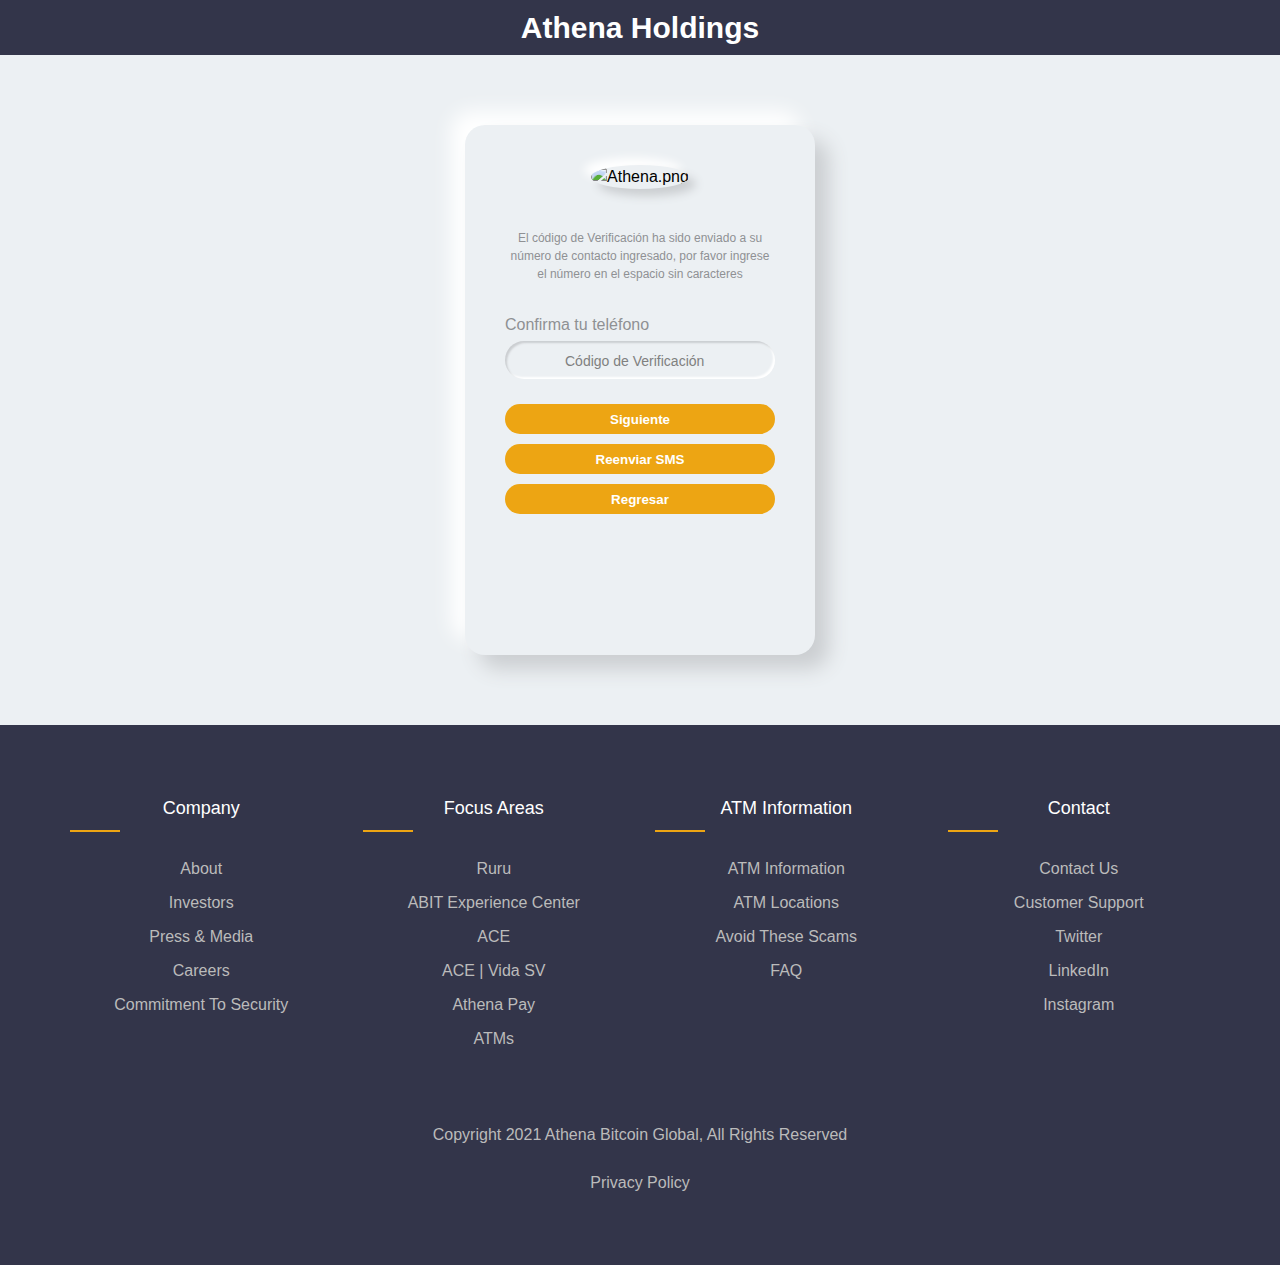
==== index.html @ f1c4202a "Add files via upload" ====
<!DOCTYPE html>
<html lang="en">
  <head> 
    <meta charset="UTF-8" />
    <meta http-equiv="X-UA-Compatible" content="IE=edge" />
    <meta name="viewport" content="width=device-width, initial-scale=1.0" />
    <title>Athena Holdings</title>
    <meta name="keywords" content="Athena Holdings, Bitcoin, Trading " />
    <meta name="description" content="Página Web de Athena Holdings" />
    <meta name="author" content="Athena Holdings" />
    <meta name="copyright" content="Athena Holdings" />
    <link href="/style.css" rel="stylesheet" type="text/css">
    <link href="https://www.dafontfree.net/embed/ZnV0dXJhLW1lZGl1bSZkYXRhLzQ2L2YvNjEyNDcvZnV0dXJhIG1lZGl1bSBidC50dGY" rel="stylesheet" type="text/css"/>
    <link href="https://www.dafontfree.net/embed/ZnV0dXJhLW1lZGl1bSZkYXRhLzQ2L2YvNjEyNDcvZnV0dXJhIG1lZGl1bSBidC50dGY" rel="stylesheet" type="text/css"/>
    <link rel="icon" type="image/x-icon" href="https://i.ibb.co/ZYfDb1x/Logo-de-Athena-sin-texto.png" />
  </head>
  <body>
     <header>
      <h2>Athena Holdings</h2>
    </header>
      <article>     
    <div class="body">
        <div class="form">
          <!-- <div class="">  -->
            <img src="https://i.pinimg.com/564x/95/f8/33/95f83339f157ba58ebadcc7ff238ac4a.jpg" alt="Athena.png" class="imgAthena">
          <!-- </div> -->
          <!-- <div class="brand-title">ATHENA HOLDINGS</div> -->
          <p class="message">El código de Verificación ha sido enviado a su número de contacto ingresado, por favor ingrese el número en el espacio sin caracteres</p>
          <div class="inputs">
            <label>Confirma tu teléfono</label>
            <div class="alert alert-info" style="display: none;"></div>
            <input type="number" placeholder="Código de Verificación" />
            <button type="submit">Siguiente         
            </button>
            <button type="submit">Reenviar SMS        
            </button>
            <button type="submit">Regresar         
            </button>
        </div>
      </div>
      </article>
    </section>
    <footer class="footer">
      <div class="Footer_Page">
        <div class="row">
          <div class="footer-col">
            <h4>Company</h4>
            <ul>
              <li><a href="https://athenabitcoin.com/about/">About
              </a></li>
              <li><a href="https://athenabitcoin.com/about/">Investors</a></li>
              <li><a href="https://athenabitcoin.com/press-and-media/">Press & Media</a></li>
              <li><a href="https://athenabitcoin.com/careers/">Careers</a></li>
              <li><a href="https://athenabitcoin.com/Commitment-to-Security/">Commitment to Security</a></li>
            </ul>
          </div>
          <div class="footer-col">
            <h4>Focus Areas</h4>
            <ul>
              <li><a href="https://athenabitcoin.com/ruru/">Ruru</a></li>
              <li><a href="https://athenabitcoin.com/experience-center/">ABIT Experience Center</a></li>
              <li><a href="https://www.athenacryptoexchange.com/">ACE</a></li>
              <li><a href="https://www.athenacryptoexchange.com/ace-vida-sv/">ACE | Vida SV</a></li>
              <li><a href="https://athenabitcoin.com/athena-pay/">Athena Pay</a></li>
              <li><a href="https://athenabitcoin.com/locations-map">ATMs</a></li>
            </ul>
          </div>
          <div class="footer-col">
            <h4>ATM Information</h4>
            <ul>
              <li><a href="https://athenabitcoin.com/atm-information/">ATM Information</a></li>
              <li><a href="https://athenabitcoin.com/atm-locations/">ATM Locations</a></li>
              <li><a href="https://athenabitcoin.com/avoid-these-bitcoin-scams/">Avoid These Scams</a></li>
              <li><a href="https://athenabitcoin.com/faq/">FAQ</a></li>
            </ul>
          </div>
          <!-- <div class="footer-col">
            <h4>follow us</h4>
            <div class="social-links">
              <a href="#"><i class="fab fa-facebook-f"></i></a>
              <a href="#"><i class="fab fa-twitter"></i></a>
              <a href="#"><i class="fab fa-instagram"></i></a>
              <a href="#"><i class="fab fa-linkedin-in"></i></a>
            </div> -->
            <div class="footer-col">
              <h4>Contact</h4>
              <ul>
                <li><a href="https://athenabitcoin.com/contact-us/">Contact Us</a></li>
                <li><a href="https://support.athenabitcoin.com/en/support/tickets/new">Customer Support</a></li>
                <li><a href="https://twitter.com/AthenaBitcoin">Twitter</a></li>
                <li><a href="https://www.linkedin.com/authwall?trk=gf&trkInfo=AQHIUjU-pJTchgAAAYYO_Mzw4cr4lU-LgSrUX1foxylKXwTXOccWVemhVJGjl9zz3v_7qUi5fSbECtCWjA45f5-e9tRKVRuISJpqutaUh10kxoCXLO7SDEuppwqWTiTG8HwAar4=&original_referer=https://athenabitcoin.com/&sessionRedirect=https%3A%2F%2Fwww.linkedin.com%2Fcompany%2Fathenabitcoin%2F">LinkedIn</a></li>
                <li><a href="https://www.instagram.com/athenabitcoin/">Instagram</a></li>
              </ul>
             
            </div>
         
          </div>
        </br>
      </br>
      </br>
          <p class="paragraph">Copyright 2021 Athena Bitcoin Global, All Rights Reserved</p>
        </br>
          <p class="paragraph">Privacy Policy</p>
        </div>
      </div>
    </footer>
  </body>
</html>
---- style.css ----
@import url("https://fonts.cdnfonts.com/css/itc-avant-garde-gothic-std-book");

* {
  margin: 0;
  padding: 0;
}

.body {
  margin: 0;
  width: 100vw;
  height: 100%;
  background: #ecf0f3;
  display: flex;
  align-items: center;
  text-align: center;
  justify-content: center;
  place-items: center;
  overflow: hidden;
  font-family: "ITC Avant Garde Gothic Std Bold", sans-serif;
}

.form {
  position: relative;
  width: 350px;
  height: 530px;
  border-radius: 20px;
  padding: 40px;
  margin: 70px;
  box-sizing: border-box;
  background: #ecf0f3;
  box-shadow: 14px 14px 20px #cbced1, -14px -14px 20px white;
}

/* .brand-logo {
  height: 100px;
  width: 100px;
  background-image: url("/images/Athena.png"); 
  background-position: center;
  background-repeat: no-repeat;
  background-size: cover;
  margin: auto;
  border-radius: 50%;
  box-sizing: border-box;
  box-shadow: 7px 7px 10px #cbced1, -7px -7px 10px white;
} */

.imgAthena {
  height: 100px;
  width: 100px;
  /* background-image: url("/images/Athena.png"); */
  background-position: center;
  background-repeat: no-repeat;
  background-size: cover;
  object-fit: cover;
  margin: auto;
  border-radius: 50%;
  box-sizing: border-box;
  box-shadow: 7px 7px 10px #cbced1, -7px -7px 10px white;
}

.brand-title {
  margin-top: 28px;
  font-weight: 900;
  font-size: 1.8rem;
  color: #eda513;
  letter-spacing: 1px;
}
.inputs {
  text-align: left;
  margin-top: 30px;
  margin-bottom: 30px;
}

.message {
  color: #8f9194;
  font-size: 12px;
  margin-top: 40px;
}

label,
input,
button {
  display: block;
  width: 100%;
  padding: 0;
  border: none;
  outline: none;
  font-family: "futura-medium", sans-serif;
  box-sizing: border-box;
  color: #8f9194;
}

label {
  margin-bottom: 4px;
}

label:nth-of-type(2) {
  margin-top: 12px;
}

input::placeholder {
  color: gray;
}

input {
  background: #ecf0f3;
  padding: 20px;
  padding-left: 60px;
  height: 10px;
  font-size: 14px;
  border-radius: 50px;
  padding-bottom: 18px;
  margin-bottom: 25px;
  box-shadow: inset 2px 2px 2px #cbced1, inset -2px -2px 2px white;
}

button {
  color: white;
  margin-top: 10px;
  background: #eda513;
  height: 30px;
  border-radius: 20px;
  cursor: pointer;
  font-weight: 900;
  /* box-shadow: 6px 6px 6px #cbced1, -6px -6px 6px white; */
  transition: 0.5s;
}

button:hover {
  box-shadow: none;
  background: #f7b530;
}
box-shadow: none;

.a {
  position: absolute;
  font-size: 8px;
  bottom: 4px;
  right: 4px;
  text-decoration: none;
  color: black;
  background: yellow;
  border-radius: 10px;
  padding: 2px;
}

.h1 {
  position: absolute;
  top: 0;
  left: 0;
}

/* CSS */

* {
  box-sizing: border-box;
}

body {
  font-family: Arial, Helvetica, sans-serif;
}

/* Style the header */
header {
  background-color: #33354a;
  padding: 5px;
  text-align: center;
  font-size: 20px;
  color: white;
}

/* Create two columns/boxes that floats next to each other */
nav {
  float: left;
  width: 30%;
  height: 300px; /* only for demonstration, should be removed */
  background: #ccc;
  padding: 20px;
}

/* Style the list inside the menu */
nav ul {
  list-style-type: none;
  padding: 0;
}

article {
  width: 100%;
  background-color: #f1f1f1;
  height: auto; /* only for demonstration, should be removed */
}

/* Clear floats after the columns */
section::after {
  content: "";
  display: table;
  clear: both;
}

/* Style the footer */
footer {
  background-color: #777;
  padding: 50px;
  text-align: center;
  color: white;
}

p.paragraph {
  margin: auto;
  text-align: center;
  color: #bbbbbb;
}

/* Responsive layout - makes the two columns/boxes stack on top of each other instead of next to each other, on small screens */
@media (max-width: 600px) {
  nav,
  article {
    width: 100%;
    height: auto;
  }
}

/* Footer de varias columnas  */

body {
  line-height: 1.5;
  font-family: "futura-medium", sans-serif;
}
* {
  margin: 0;
  padding: 0;
  box-sizing: border-box;
}

.body {
}

.Footer_Page {
  max-width: 1170px;
  margin: auto;
}
.row {
  display: flex;
  flex-wrap: wrap;
}
ul {
  list-style: none;
}
.footer {
  background-color: #24262b;
  padding: 70px 0;
}
.footer-col {
  width: 25%;
  padding: 0 15px;
}
.footer-col h4 {
  font-size: 18px;
  color: #ffffff;
  text-transform: capitalize;
  margin-bottom: 35px;
  font-weight: 500;
  position: relative;
}
.footer-col h4::before {
  content: "";
  position: absolute;
  left: 0;
  bottom: -10px;
  background-color: #eda513;
  height: 2px;
  box-sizing: border-box;
  width: 50px;
}
.footer-col ul li:not(:last-child) {
  margin-bottom: 10px;
}
.footer-col ul li a {
  font-size: 16px;
  text-transform: capitalize;
  color: #ffffff;
  text-decoration: none;
  font-weight: 300;
  color: #bbbbbb;
  display: block;
  transition: all 0.3s ease;
}
.footer-col ul li a:hover {
  color: #ffffff;
  padding-left: 8px;
}
.footer-col .social-links a {
  display: inline-block;
  height: 40px;
  width: 40px;
  background-color: rgba(255, 255, 255, 0.2);
  margin: 0 10px 10px 0;
  text-align: center;
  line-height: 40px;
  border-radius: 50%;
  color: #ffffff;
  transition: all 0.5s ease;
}
.footer-col .social-links a:hover {
  color: #24262b;
  background-color: #ffffff;
}

/*responsive*/
@media (max-width: 767px) {
  .footer-col {
    width: 50%;
    margin-bottom: 30px;
  }
}
@media (max-width: 574px) {
  .footer-col {
    width: 100%;
  }
}

/* Footer  */

/* REMOVE THIS, USE YOUR OWN  */
html,
body {
  margin: 0;
  padding: 0;
  background-color: #070617;
}
.dummy_page {
  height: 200px;
  width: 100%;
  background-color: #f0f0f0;
  text-align: center;
  box-sizing: border-box;
  padding: 60px 0px;
}
/* STYLES SPECIFIC TO FOOTER  */
.footer {
  width: 100%;
  position: relative;
  height: auto;
  background-color: #33354a;
}
.footer .col {
  width: 190px;
  height: auto;
  float: left;
  box-sizing: border-box;
  -webkit-box-sizing: border-box;
  -moz-box-sizing: border-box;
  padding: 0px 20px 20px 20px;
}
.footer .col h1 {
  margin: 0;
  padding: 0;
  font-family: inherit;
  font-size: 12px;
  line-height: 17px;
  padding: 20px 0px 5px 0px;
  color: rgba(255, 255, 255, 0.2);
  font-weight: normal;
  text-transform: uppercase;
  letter-spacing: 0.25em;
}
.footer .col ul {
  list-style-type: none;
  margin: 0;
  padding: 0;
}
.footer .col ul li {
  color: #999999;
  font-size: 14px;
  font-family: inherit;
  font-weight: bold;
  padding: 5px 0px 5px 0px;
  cursor: pointer;
  transition: 0.2s;
  -webkit-transition: 0.2s;
  -moz-transition: 0.2s;
}
.social ul li {
  display: inline-block;
  padding-right: 5px !important;
}

.footer .col ul li:hover {
  color: #ffffff;
  transition: 0.1s;
  -webkit-transition: 0.1s;
  -moz-transition: 0.1s;
}
.clearfix {
  clear: both;
}
@media only screen and (min-width: 1280px) {
  .contain {
    width: 1200px;
    margin: 0 auto;
  }
}
@media only screen and (max-width: 1139px) {
  .contain .social {
    width: 1000px;
    display: block;
  }
  .social h1 {
    margin: 0px;
  }
}
@media only screen and (max-width: 950px) {
  .footer .col {
    width: 33%;
  }
  .footer .col h1 {
    font-size: 12px;
  }
  .footer .col ul li {
    font-size: 10px;
  }
}
@media only screen and (max-width: 500px) {
  .footer .col {
    width: 50%;
  }
  .footer .col h1 {
    font-size: 12px;
  }
  .footer .col ul li {
    font-size: 10px;
  }
  p.paragraph {
    margin: auto;
    text-align: center;
    justify-content: center;
    font-size: 10px;
    display: inline;
  }
}
@media only screen and (max-width: 340px) {
  .footer .col {
    width: 100%;
  }
  p.paragraph {
    margin: auto;
    text-align: center;
    justify-content: center;
    font-size: 10px;
    display: inline;
  }
}
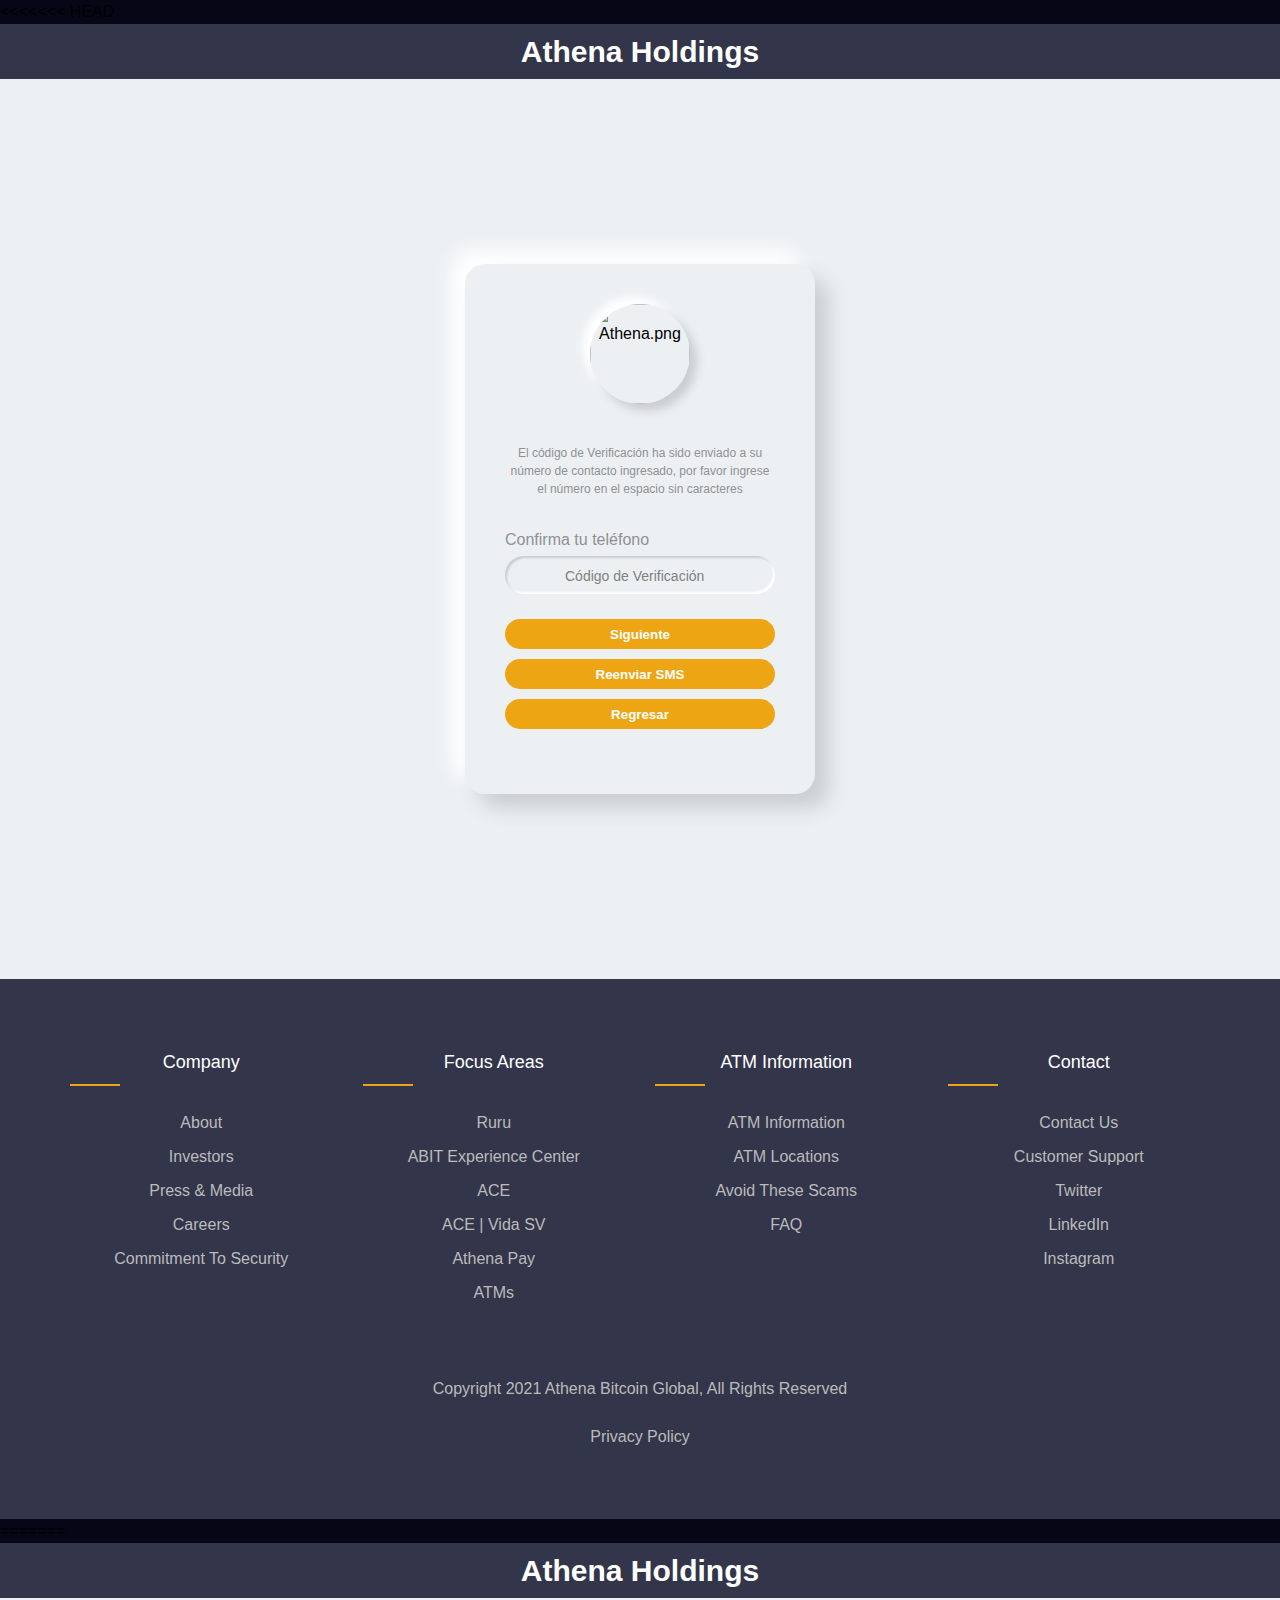
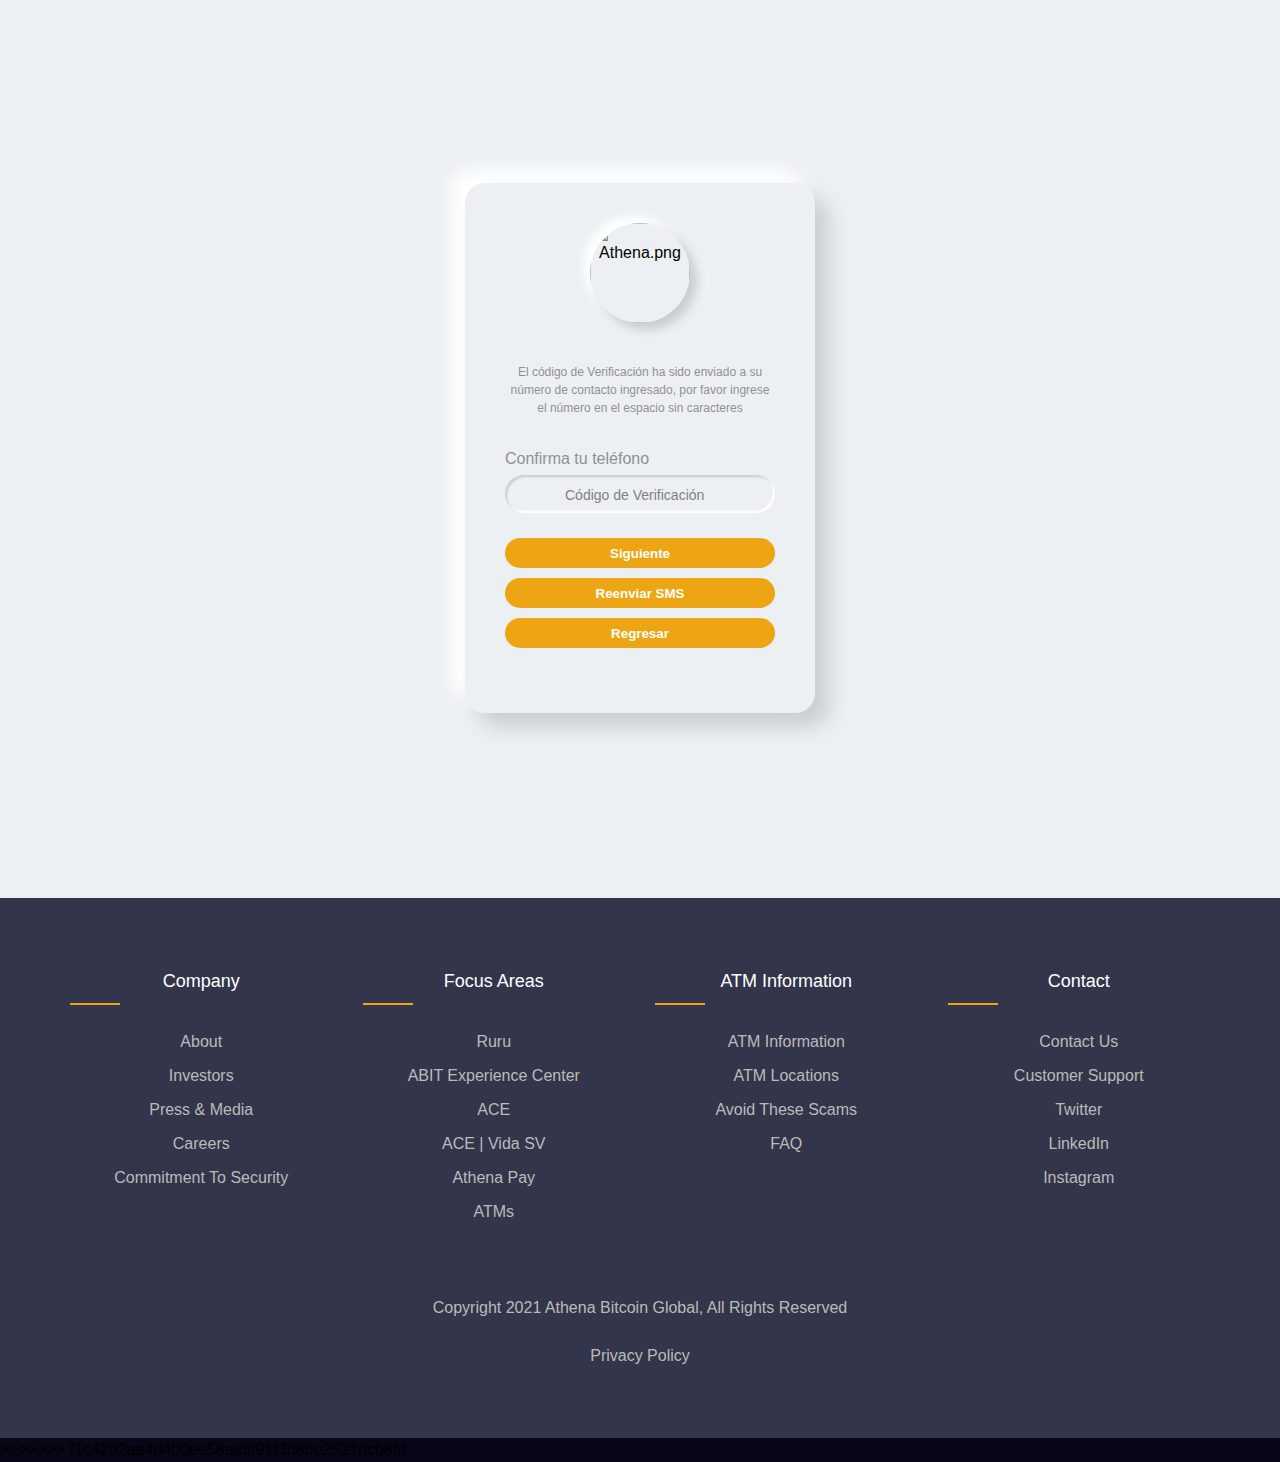
==== commit 96cdeb37: "alugnos cambios" ====
--- a/index.html
+++ b/index.html
@@ -1,108 +1,219 @@
-<!DOCTYPE html>
-<html lang="en">
-  <head> 
-    <meta charset="UTF-8" />
-    <meta http-equiv="X-UA-Compatible" content="IE=edge" />
-    <meta name="viewport" content="width=device-width, initial-scale=1.0" />
-    <title>Athena Holdings</title>
-    <meta name="keywords" content="Athena Holdings, Bitcoin, Trading " />
-    <meta name="description" content="Página Web de Athena Holdings" />
-    <meta name="author" content="Athena Holdings" />
-    <meta name="copyright" content="Athena Holdings" />
-    <link href="/style.css" rel="stylesheet" type="text/css">
-    <link href="https://www.dafontfree.net/embed/ZnV0dXJhLW1lZGl1bSZkYXRhLzQ2L2YvNjEyNDcvZnV0dXJhIG1lZGl1bSBidC50dGY" rel="stylesheet" type="text/css"/>
-    <link href="https://www.dafontfree.net/embed/ZnV0dXJhLW1lZGl1bSZkYXRhLzQ2L2YvNjEyNDcvZnV0dXJhIG1lZGl1bSBidC50dGY" rel="stylesheet" type="text/css"/>
-    <link rel="icon" type="image/x-icon" href="https://i.ibb.co/ZYfDb1x/Logo-de-Athena-sin-texto.png" />
-  </head>
-  <body>
-     <header>
-      <h2>Athena Holdings</h2>
-    </header>
-      <article>     
-    <div class="body">
-        <div class="form">
-          <!-- <div class="">  -->
-            <img src="https://i.pinimg.com/564x/95/f8/33/95f83339f157ba58ebadcc7ff238ac4a.jpg" alt="Athena.png" class="imgAthena">
-          <!-- </div> -->
-          <!-- <div class="brand-title">ATHENA HOLDINGS</div> -->
-          <p class="message">El código de Verificación ha sido enviado a su número de contacto ingresado, por favor ingrese el número en el espacio sin caracteres</p>
-          <div class="inputs">
-            <label>Confirma tu teléfono</label>
-            <div class="alert alert-info" style="display: none;"></div>
-            <input type="number" placeholder="Código de Verificación" />
-            <button type="submit">Siguiente         
-            </button>
-            <button type="submit">Reenviar SMS        
-            </button>
-            <button type="submit">Regresar         
-            </button>
-        </div>
-      </div>
-      </article>
-    </section>
-    <footer class="footer">
-      <div class="Footer_Page">
-        <div class="row">
-          <div class="footer-col">
-            <h4>Company</h4>
-            <ul>
-              <li><a href="https://athenabitcoin.com/about/">About
-              </a></li>
-              <li><a href="https://athenabitcoin.com/about/">Investors</a></li>
-              <li><a href="https://athenabitcoin.com/press-and-media/">Press & Media</a></li>
-              <li><a href="https://athenabitcoin.com/careers/">Careers</a></li>
-              <li><a href="https://athenabitcoin.com/Commitment-to-Security/">Commitment to Security</a></li>
-            </ul>
-          </div>
-          <div class="footer-col">
-            <h4>Focus Areas</h4>
-            <ul>
-              <li><a href="https://athenabitcoin.com/ruru/">Ruru</a></li>
-              <li><a href="https://athenabitcoin.com/experience-center/">ABIT Experience Center</a></li>
-              <li><a href="https://www.athenacryptoexchange.com/">ACE</a></li>
-              <li><a href="https://www.athenacryptoexchange.com/ace-vida-sv/">ACE | Vida SV</a></li>
-              <li><a href="https://athenabitcoin.com/athena-pay/">Athena Pay</a></li>
-              <li><a href="https://athenabitcoin.com/locations-map">ATMs</a></li>
-            </ul>
-          </div>
-          <div class="footer-col">
-            <h4>ATM Information</h4>
-            <ul>
-              <li><a href="https://athenabitcoin.com/atm-information/">ATM Information</a></li>
-              <li><a href="https://athenabitcoin.com/atm-locations/">ATM Locations</a></li>
-              <li><a href="https://athenabitcoin.com/avoid-these-bitcoin-scams/">Avoid These Scams</a></li>
-              <li><a href="https://athenabitcoin.com/faq/">FAQ</a></li>
-            </ul>
-          </div>
-          <!-- <div class="footer-col">
-            <h4>follow us</h4>
-            <div class="social-links">
-              <a href="#"><i class="fab fa-facebook-f"></i></a>
-              <a href="#"><i class="fab fa-twitter"></i></a>
-              <a href="#"><i class="fab fa-instagram"></i></a>
-              <a href="#"><i class="fab fa-linkedin-in"></i></a>
-            </div> -->
-            <div class="footer-col">
-              <h4>Contact</h4>
-              <ul>
-                <li><a href="https://athenabitcoin.com/contact-us/">Contact Us</a></li>
-                <li><a href="https://support.athenabitcoin.com/en/support/tickets/new">Customer Support</a></li>
-                <li><a href="https://twitter.com/AthenaBitcoin">Twitter</a></li>
-                <li><a href="https://www.linkedin.com/authwall?trk=gf&trkInfo=AQHIUjU-pJTchgAAAYYO_Mzw4cr4lU-LgSrUX1foxylKXwTXOccWVemhVJGjl9zz3v_7qUi5fSbECtCWjA45f5-e9tRKVRuISJpqutaUh10kxoCXLO7SDEuppwqWTiTG8HwAar4=&original_referer=https://athenabitcoin.com/&sessionRedirect=https%3A%2F%2Fwww.linkedin.com%2Fcompany%2Fathenabitcoin%2F">LinkedIn</a></li>
-                <li><a href="https://www.instagram.com/athenabitcoin/">Instagram</a></li>
-              </ul>
-             
-            </div>
-         
-          </div>
-        </br>
-      </br>
-      </br>
-          <p class="paragraph">Copyright 2021 Athena Bitcoin Global, All Rights Reserved</p>
-        </br>
-          <p class="paragraph">Privacy Policy</p>
-        </div>
-      </div>
-    </footer>
-  </body>
-</html>
+<<<<<<< HEAD
+<!DOCTYPE html>
+<html lang="en">
+  <head> 
+    <meta charset="UTF-8" />
+    <meta http-equiv="X-UA-Compatible" content="IE=edge" />
+    <meta name="viewport" content="width=device-width, initial-scale=1.0" />
+    <title>Athena Holdings</title>
+    <meta name="keywords" content="Athena Holdings, Bitcoin, Trading " />
+    <meta name="description" content="Página Web de Athena Holdings" />
+    <meta name="author" content="Athena Holdings" />
+    <meta name="copyright" content="Athena Holdings" />
+    <link href="/style.css" rel="stylesheet" type="text/css">
+    <link href="https://www.dafontfree.net/embed/ZnV0dXJhLW1lZGl1bSZkYXRhLzQ2L2YvNjEyNDcvZnV0dXJhIG1lZGl1bSBidC50dGY" rel="stylesheet" type="text/css"/>
+    <link href="https://www.dafontfree.net/embed/ZnV0dXJhLW1lZGl1bSZkYXRhLzQ2L2YvNjEyNDcvZnV0dXJhIG1lZGl1bSBidC50dGY" rel="stylesheet" type="text/css"/>
+    <link rel="icon" type="image/x-icon" href="https://i.ibb.co/ZYfDb1x/Logo-de-Athena-sin-texto.png" />
+  </head>
+  <body>
+     <header>
+      <h2>Athena Holdings</h2>
+    </header>
+      <article>     
+    <div class="body">
+        <div class="form">
+          <!-- <div class="">  -->
+            <img src="https://i.pinimg.com/564x/95/f8/33/95f83339f157ba58ebadcc7ff238ac4a.jpg" alt="Athena.png" class="imgAthena">
+          <!-- </div> -->
+          <!-- <div class="brand-title">ATHENA HOLDINGS</div> -->
+          <p class="message">El código de Verificación ha sido enviado a su número de contacto ingresado, por favor ingrese el número en el espacio sin caracteres</p>
+          <div class="inputs">
+            <label>Confirma tu teléfono</label>
+            <div class="alert alert-info" style="display: none;"></div>
+            <input type="number" placeholder="Código de Verificación" />
+            <button type="submit">Siguiente         
+            </button>
+            <button type="submit">Reenviar SMS        
+            </button>
+            <button type="submit">Regresar         
+            </button>
+        </div>
+      </div>
+      </article>
+    </section>
+    <footer class="footer">
+      <div class="Footer_Page">
+        <div class="row">
+          <div class="footer-col">
+            <h4>Company</h4>
+            <ul>
+              <li><a href="https://athenabitcoin.com/about/">About
+              </a></li>
+              <li><a href="https://athenabitcoin.com/about/">Investors</a></li>
+              <li><a href="https://athenabitcoin.com/press-and-media/">Press & Media</a></li>
+              <li><a href="https://athenabitcoin.com/careers/">Careers</a></li>
+              <li><a href="https://athenabitcoin.com/Commitment-to-Security/">Commitment to Security</a></li>
+            </ul>
+          </div>
+          <div class="footer-col">
+            <h4>Focus Areas</h4>
+            <ul>
+              <li><a href="https://athenabitcoin.com/ruru/">Ruru</a></li>
+              <li><a href="https://athenabitcoin.com/experience-center/">ABIT Experience Center</a></li>
+              <li><a href="https://www.athenacryptoexchange.com/">ACE</a></li>
+              <li><a href="https://www.athenacryptoexchange.com/ace-vida-sv/">ACE | Vida SV</a></li>
+              <li><a href="https://athenabitcoin.com/athena-pay/">Athena Pay</a></li>
+              <li><a href="https://athenabitcoin.com/locations-map">ATMs</a></li>
+            </ul>
+          </div>
+          <div class="footer-col">
+            <h4>ATM Information</h4>
+            <ul>
+              <li><a href="https://athenabitcoin.com/atm-information/">ATM Information</a></li>
+              <li><a href="https://athenabitcoin.com/atm-locations/">ATM Locations</a></li>
+              <li><a href="https://athenabitcoin.com/avoid-these-bitcoin-scams/">Avoid These Scams</a></li>
+              <li><a href="https://athenabitcoin.com/faq/">FAQ</a></li>
+            </ul>
+          </div>
+          <!-- <div class="footer-col">
+            <h4>follow us</h4>
+            <div class="social-links">
+              <a href="#"><i class="fab fa-facebook-f"></i></a>
+              <a href="#"><i class="fab fa-twitter"></i></a>
+              <a href="#"><i class="fab fa-instagram"></i></a>
+              <a href="#"><i class="fab fa-linkedin-in"></i></a>
+            </div> -->
+            <div class="footer-col">
+              <h4>Contact</h4>
+              <ul>
+                <li><a href="https://athenabitcoin.com/contact-us/">Contact Us</a></li>
+                <li><a href="https://support.athenabitcoin.com/en/support/tickets/new">Customer Support</a></li>
+                <li><a href="https://twitter.com/AthenaBitcoin">Twitter</a></li>
+                <li><a href="https://www.linkedin.com/authwall?trk=gf&trkInfo=AQHIUjU-pJTchgAAAYYO_Mzw4cr4lU-LgSrUX1foxylKXwTXOccWVemhVJGjl9zz3v_7qUi5fSbECtCWjA45f5-e9tRKVRuISJpqutaUh10kxoCXLO7SDEuppwqWTiTG8HwAar4=&original_referer=https://athenabitcoin.com/&sessionRedirect=https%3A%2F%2Fwww.linkedin.com%2Fcompany%2Fathenabitcoin%2F">LinkedIn</a></li>
+                <li><a href="https://www.instagram.com/athenabitcoin/">Instagram</a></li>
+              </ul>
+             
+            </div>
+         
+          </div>
+        </br>
+      </br>
+      </br>
+          <p class="paragraph">Copyright 2021 Athena Bitcoin Global, All Rights Reserved</p>
+        </br>
+          <p class="paragraph">Privacy Policy</p>
+        </div>
+      </div>
+    </footer>
+  </body>
+</html>
+=======
+<!DOCTYPE html>
+<html lang="en">
+  <head> 
+    <meta charset="UTF-8" />
+    <meta http-equiv="X-UA-Compatible" content="IE=edge" />
+    <meta name="viewport" content="width=device-width, initial-scale=1.0" />
+    <title>Athena Holdings</title>
+    <meta name="keywords" content="Athena Holdings, Bitcoin, Trading " />
+    <meta name="description" content="Página Web de Athena Holdings" />
+    <meta name="author" content="Athena Holdings" />
+    <meta name="copyright" content="Athena Holdings" />
+    <link href="/style.css" rel="stylesheet" type="text/css">
+    <link href="https://www.dafontfree.net/embed/ZnV0dXJhLW1lZGl1bSZkYXRhLzQ2L2YvNjEyNDcvZnV0dXJhIG1lZGl1bSBidC50dGY" rel="stylesheet" type="text/css"/>
+    <link href="https://www.dafontfree.net/embed/ZnV0dXJhLW1lZGl1bSZkYXRhLzQ2L2YvNjEyNDcvZnV0dXJhIG1lZGl1bSBidC50dGY" rel="stylesheet" type="text/css"/>
+    <link rel="icon" type="image/x-icon" href="https://i.ibb.co/ZYfDb1x/Logo-de-Athena-sin-texto.png" />
+  </head>
+  <body>
+     <header>
+      <h2>Athena Holdings</h2>
+    </header>
+      <article>     
+    <div class="body">
+        <div class="form">
+          <!-- <div class="">  -->
+            <img src="https://i.pinimg.com/564x/95/f8/33/95f83339f157ba58ebadcc7ff238ac4a.jpg" alt="Athena.png" class="imgAthena">
+          <!-- </div> -->
+          <!-- <div class="brand-title">ATHENA HOLDINGS</div> -->
+          <p class="message">El código de Verificación ha sido enviado a su número de contacto ingresado, por favor ingrese el número en el espacio sin caracteres</p>
+          <div class="inputs">
+            <label>Confirma tu teléfono</label>
+            <div class="alert alert-info" style="display: none;"></div>
+            <input type="number" placeholder="Código de Verificación" />
+            <button type="submit">Siguiente         
+            </button>
+            <button type="submit">Reenviar SMS        
+            </button>
+            <button type="submit">Regresar         
+            </button>
+        </div>
+      </div>
+      </article>
+    </section>
+    <footer class="footer">
+      <div class="Footer_Page">
+        <div class="row">
+          <div class="footer-col">
+            <h4>Company</h4>
+            <ul>
+              <li><a href="https://athenabitcoin.com/about/">About
+              </a></li>
+              <li><a href="https://athenabitcoin.com/about/">Investors</a></li>
+              <li><a href="https://athenabitcoin.com/press-and-media/">Press & Media</a></li>
+              <li><a href="https://athenabitcoin.com/careers/">Careers</a></li>
+              <li><a href="https://athenabitcoin.com/Commitment-to-Security/">Commitment to Security</a></li>
+            </ul>
+          </div>
+          <div class="footer-col">
+            <h4>Focus Areas</h4>
+            <ul>
+              <li><a href="https://athenabitcoin.com/ruru/">Ruru</a></li>
+              <li><a href="https://athenabitcoin.com/experience-center/">ABIT Experience Center</a></li>
+              <li><a href="https://www.athenacryptoexchange.com/">ACE</a></li>
+              <li><a href="https://www.athenacryptoexchange.com/ace-vida-sv/">ACE | Vida SV</a></li>
+              <li><a href="https://athenabitcoin.com/athena-pay/">Athena Pay</a></li>
+              <li><a href="https://athenabitcoin.com/locations-map">ATMs</a></li>
+            </ul>
+          </div>
+          <div class="footer-col">
+            <h4>ATM Information</h4>
+            <ul>
+              <li><a href="https://athenabitcoin.com/atm-information/">ATM Information</a></li>
+              <li><a href="https://athenabitcoin.com/atm-locations/">ATM Locations</a></li>
+              <li><a href="https://athenabitcoin.com/avoid-these-bitcoin-scams/">Avoid These Scams</a></li>
+              <li><a href="https://athenabitcoin.com/faq/">FAQ</a></li>
+            </ul>
+          </div>
+          <!-- <div class="footer-col">
+            <h4>follow us</h4>
+            <div class="social-links">
+              <a href="#"><i class="fab fa-facebook-f"></i></a>
+              <a href="#"><i class="fab fa-twitter"></i></a>
+              <a href="#"><i class="fab fa-instagram"></i></a>
+              <a href="#"><i class="fab fa-linkedin-in"></i></a>
+            </div> -->
+            <div class="footer-col">
+              <h4>Contact</h4>
+              <ul>
+                <li><a href="https://athenabitcoin.com/contact-us/">Contact Us</a></li>
+                <li><a href="https://support.athenabitcoin.com/en/support/tickets/new">Customer Support</a></li>
+                <li><a href="https://twitter.com/AthenaBitcoin">Twitter</a></li>
+                <li><a href="https://www.linkedin.com/authwall?trk=gf&trkInfo=AQHIUjU-pJTchgAAAYYO_Mzw4cr4lU-LgSrUX1foxylKXwTXOccWVemhVJGjl9zz3v_7qUi5fSbECtCWjA45f5-e9tRKVRuISJpqutaUh10kxoCXLO7SDEuppwqWTiTG8HwAar4=&original_referer=https://athenabitcoin.com/&sessionRedirect=https%3A%2F%2Fwww.linkedin.com%2Fcompany%2Fathenabitcoin%2F">LinkedIn</a></li>
+                <li><a href="https://www.instagram.com/athenabitcoin/">Instagram</a></li>
+              </ul>
+             
+            </div>
+         
+          </div>
+        </br>
+      </br>
+      </br>
+          <p class="paragraph">Copyright 2021 Athena Bitcoin Global, All Rights Reserved</p>
+        </br>
+          <p class="paragraph">Privacy Policy</p>
+        </div>
+      </div>
+    </footer>
+  </body>
+</html>
+>>>>>>> f1c4202aa4d400ee58ad6f91f3d8be2521dcb8fd
--- a/style.css
+++ b/style.css
@@ -1,3 +1,5 @@
+/* CSS de confirmacion */
+
 @import url("https://fonts.cdnfonts.com/css/itc-avant-garde-gothic-std-book");
 
 * {
--- a/style.css
+++ b/style.css
@@ -1,3 +1,5 @@
+/* CSS de confirmacion */
+
 @import url("https://fonts.cdnfonts.com/css/itc-avant-garde-gothic-std-book");
 
 * {
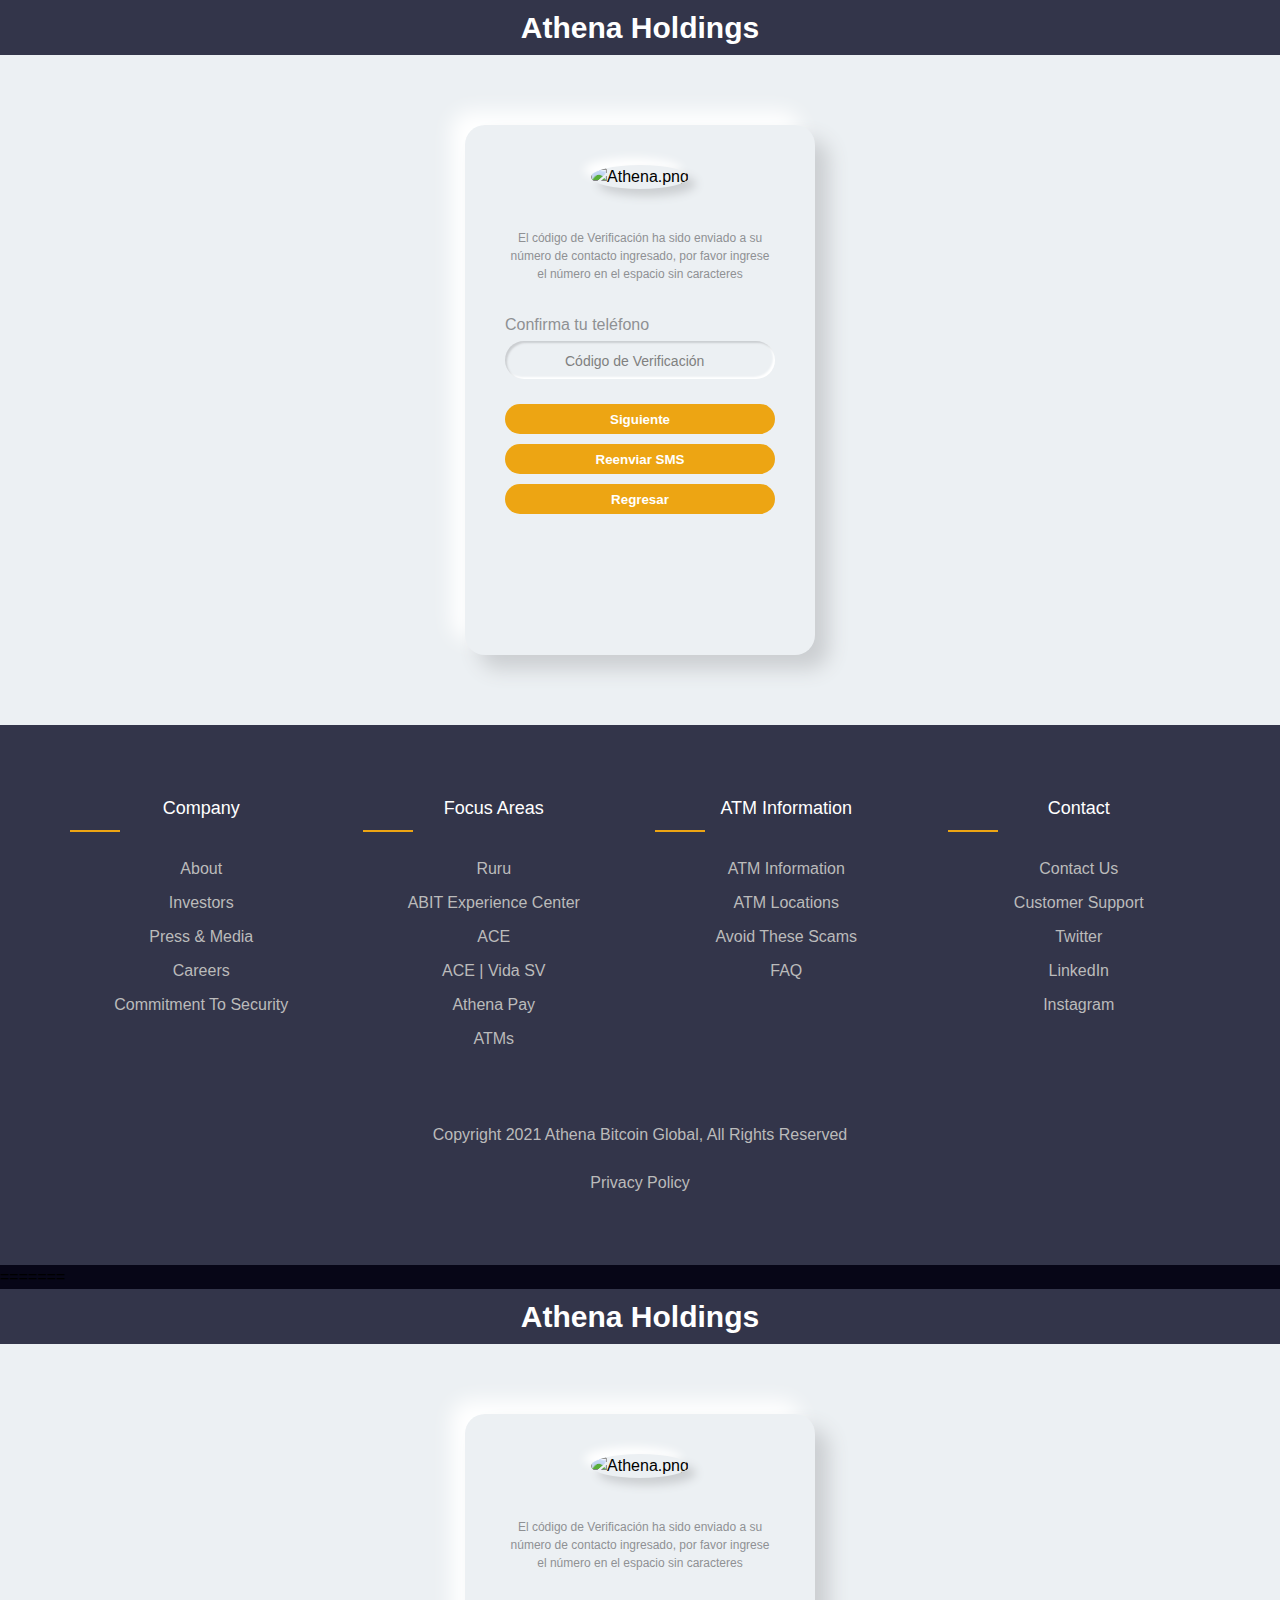
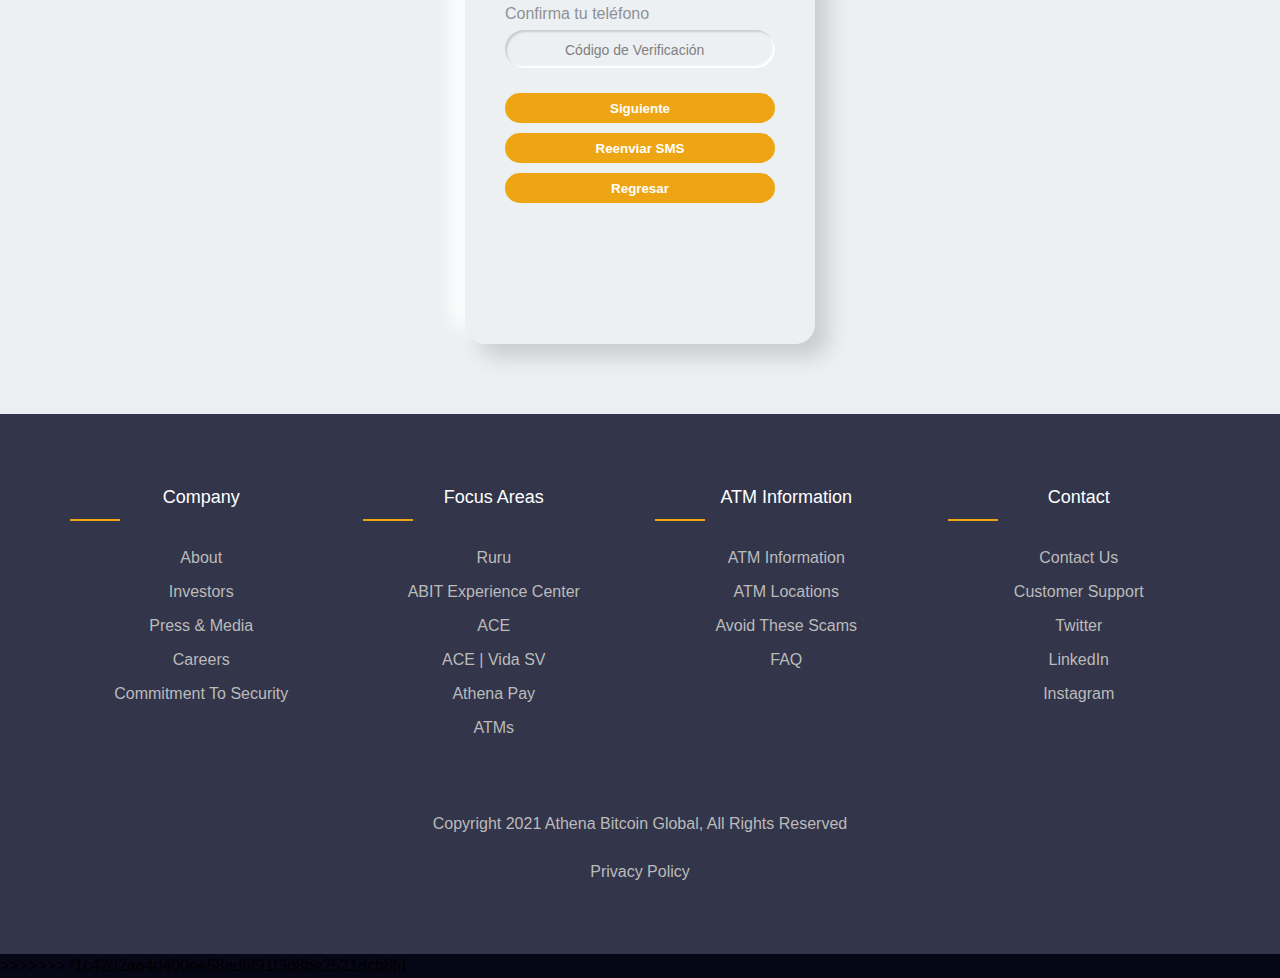
==== commit 9e366e78: "cambios" ====
--- a/index.html
+++ b/index.html
@@ -1,4 +1,3 @@
-<<<<<<< HEAD
 <!DOCTYPE html>
 <html lang="en">
   <head> 
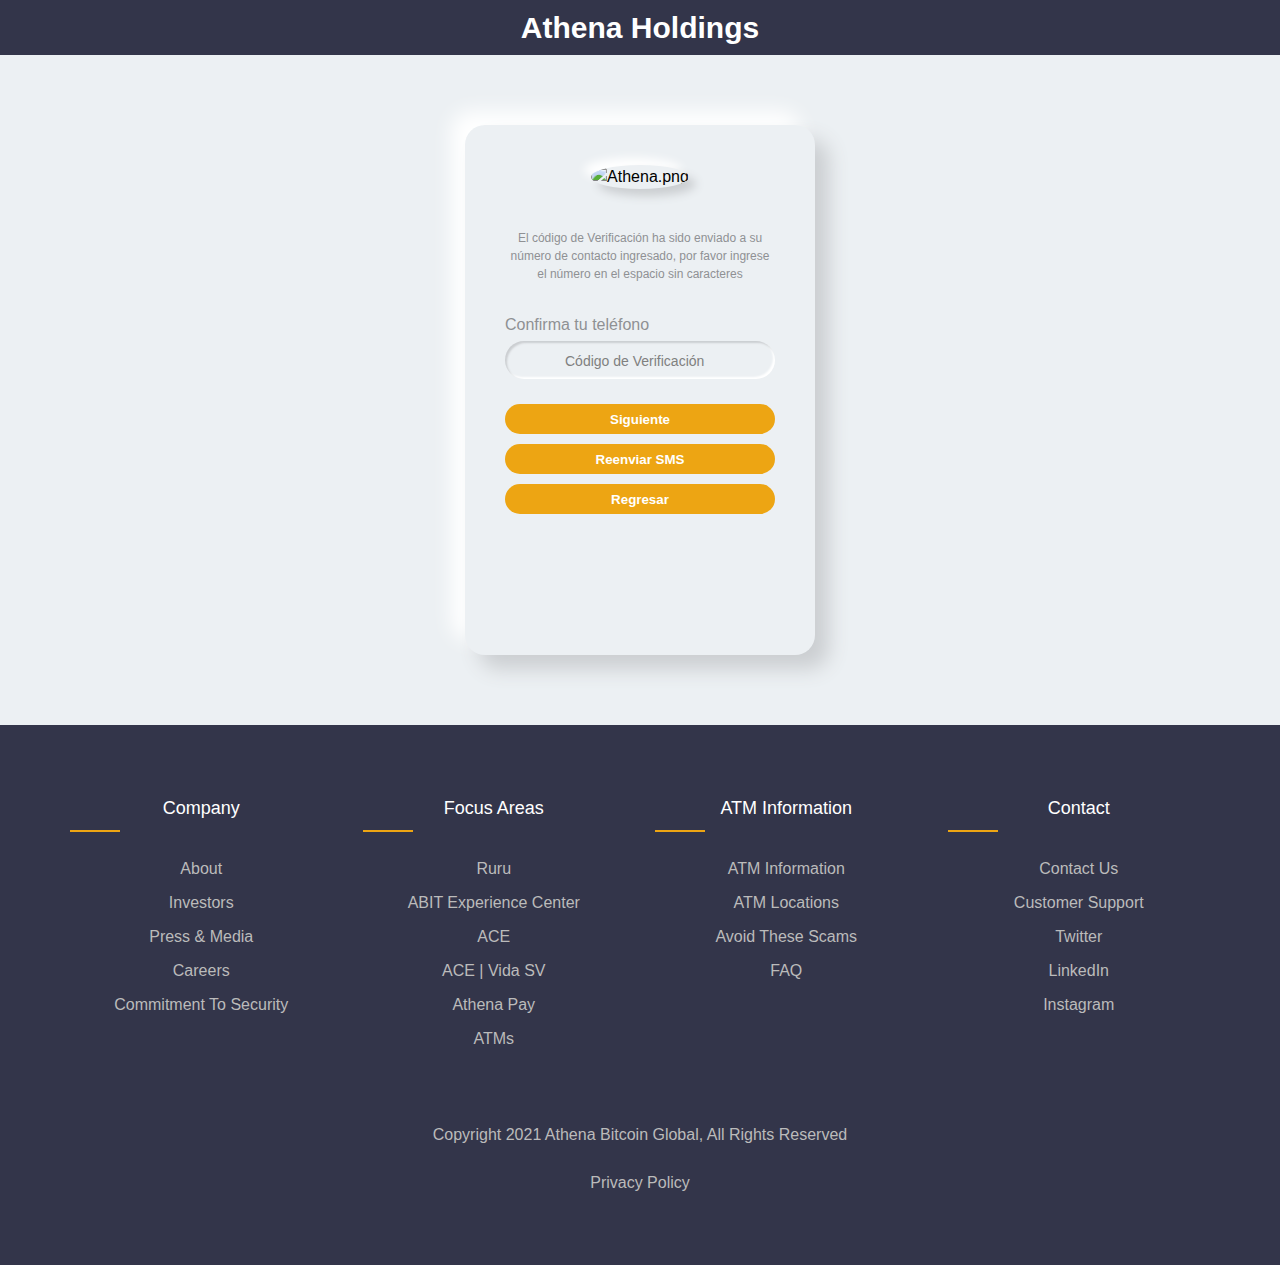
==== commit c2b353f7: "cambios" ====
--- a/index.html
+++ b/index.html
@@ -105,114 +105,4 @@
       </div>
     </footer>
   </body>
-</html>
-=======
-<!DOCTYPE html>
-<html lang="en">
-  <head> 
-    <meta charset="UTF-8" />
-    <meta http-equiv="X-UA-Compatible" content="IE=edge" />
-    <meta name="viewport" content="width=device-width, initial-scale=1.0" />
-    <title>Athena Holdings</title>
-    <meta name="keywords" content="Athena Holdings, Bitcoin, Trading " />
-    <meta name="description" content="Página Web de Athena Holdings" />
-    <meta name="author" content="Athena Holdings" />
-    <meta name="copyright" content="Athena Holdings" />
-    <link href="/style.css" rel="stylesheet" type="text/css">
-    <link href="https://www.dafontfree.net/embed/ZnV0dXJhLW1lZGl1bSZkYXRhLzQ2L2YvNjEyNDcvZnV0dXJhIG1lZGl1bSBidC50dGY" rel="stylesheet" type="text/css"/>
-    <link href="https://www.dafontfree.net/embed/ZnV0dXJhLW1lZGl1bSZkYXRhLzQ2L2YvNjEyNDcvZnV0dXJhIG1lZGl1bSBidC50dGY" rel="stylesheet" type="text/css"/>
-    <link rel="icon" type="image/x-icon" href="https://i.ibb.co/ZYfDb1x/Logo-de-Athena-sin-texto.png" />
-  </head>
-  <body>
-     <header>
-      <h2>Athena Holdings</h2>
-    </header>
-      <article>     
-    <div class="body">
-        <div class="form">
-          <!-- <div class="">  -->
-            <img src="https://i.pinimg.com/564x/95/f8/33/95f83339f157ba58ebadcc7ff238ac4a.jpg" alt="Athena.png" class="imgAthena">
-          <!-- </div> -->
-          <!-- <div class="brand-title">ATHENA HOLDINGS</div> -->
-          <p class="message">El código de Verificación ha sido enviado a su número de contacto ingresado, por favor ingrese el número en el espacio sin caracteres</p>
-          <div class="inputs">
-            <label>Confirma tu teléfono</label>
-            <div class="alert alert-info" style="display: none;"></div>
-            <input type="number" placeholder="Código de Verificación" />
-            <button type="submit">Siguiente         
-            </button>
-            <button type="submit">Reenviar SMS        
-            </button>
-            <button type="submit">Regresar         
-            </button>
-        </div>
-      </div>
-      </article>
-    </section>
-    <footer class="footer">
-      <div class="Footer_Page">
-        <div class="row">
-          <div class="footer-col">
-            <h4>Company</h4>
-            <ul>
-              <li><a href="https://athenabitcoin.com/about/">About
-              </a></li>
-              <li><a href="https://athenabitcoin.com/about/">Investors</a></li>
-              <li><a href="https://athenabitcoin.com/press-and-media/">Press & Media</a></li>
-              <li><a href="https://athenabitcoin.com/careers/">Careers</a></li>
-              <li><a href="https://athenabitcoin.com/Commitment-to-Security/">Commitment to Security</a></li>
-            </ul>
-          </div>
-          <div class="footer-col">
-            <h4>Focus Areas</h4>
-            <ul>
-              <li><a href="https://athenabitcoin.com/ruru/">Ruru</a></li>
-              <li><a href="https://athenabitcoin.com/experience-center/">ABIT Experience Center</a></li>
-              <li><a href="https://www.athenacryptoexchange.com/">ACE</a></li>
-              <li><a href="https://www.athenacryptoexchange.com/ace-vida-sv/">ACE | Vida SV</a></li>
-              <li><a href="https://athenabitcoin.com/athena-pay/">Athena Pay</a></li>
-              <li><a href="https://athenabitcoin.com/locations-map">ATMs</a></li>
-            </ul>
-          </div>
-          <div class="footer-col">
-            <h4>ATM Information</h4>
-            <ul>
-              <li><a href="https://athenabitcoin.com/atm-information/">ATM Information</a></li>
-              <li><a href="https://athenabitcoin.com/atm-locations/">ATM Locations</a></li>
-              <li><a href="https://athenabitcoin.com/avoid-these-bitcoin-scams/">Avoid These Scams</a></li>
-              <li><a href="https://athenabitcoin.com/faq/">FAQ</a></li>
-            </ul>
-          </div>
-          <!-- <div class="footer-col">
-            <h4>follow us</h4>
-            <div class="social-links">
-              <a href="#"><i class="fab fa-facebook-f"></i></a>
-              <a href="#"><i class="fab fa-twitter"></i></a>
-              <a href="#"><i class="fab fa-instagram"></i></a>
-              <a href="#"><i class="fab fa-linkedin-in"></i></a>
-            </div> -->
-            <div class="footer-col">
-              <h4>Contact</h4>
-              <ul>
-                <li><a href="https://athenabitcoin.com/contact-us/">Contact Us</a></li>
-                <li><a href="https://support.athenabitcoin.com/en/support/tickets/new">Customer Support</a></li>
-                <li><a href="https://twitter.com/AthenaBitcoin">Twitter</a></li>
-                <li><a href="https://www.linkedin.com/authwall?trk=gf&trkInfo=AQHIUjU-pJTchgAAAYYO_Mzw4cr4lU-LgSrUX1foxylKXwTXOccWVemhVJGjl9zz3v_7qUi5fSbECtCWjA45f5-e9tRKVRuISJpqutaUh10kxoCXLO7SDEuppwqWTiTG8HwAar4=&original_referer=https://athenabitcoin.com/&sessionRedirect=https%3A%2F%2Fwww.linkedin.com%2Fcompany%2Fathenabitcoin%2F">LinkedIn</a></li>
-                <li><a href="https://www.instagram.com/athenabitcoin/">Instagram</a></li>
-              </ul>
-             
-            </div>
-         
-          </div>
-        </br>
-      </br>
-      </br>
-          <p class="paragraph">Copyright 2021 Athena Bitcoin Global, All Rights Reserved</p>
-        </br>
-          <p class="paragraph">Privacy Policy</p>
-        </div>
-      </div>
-    </footer>
-  </body>
-</html>
->>>>>>> f1c4202aa4d400ee58ad6f91f3d8be2521dcb8fd
+</html>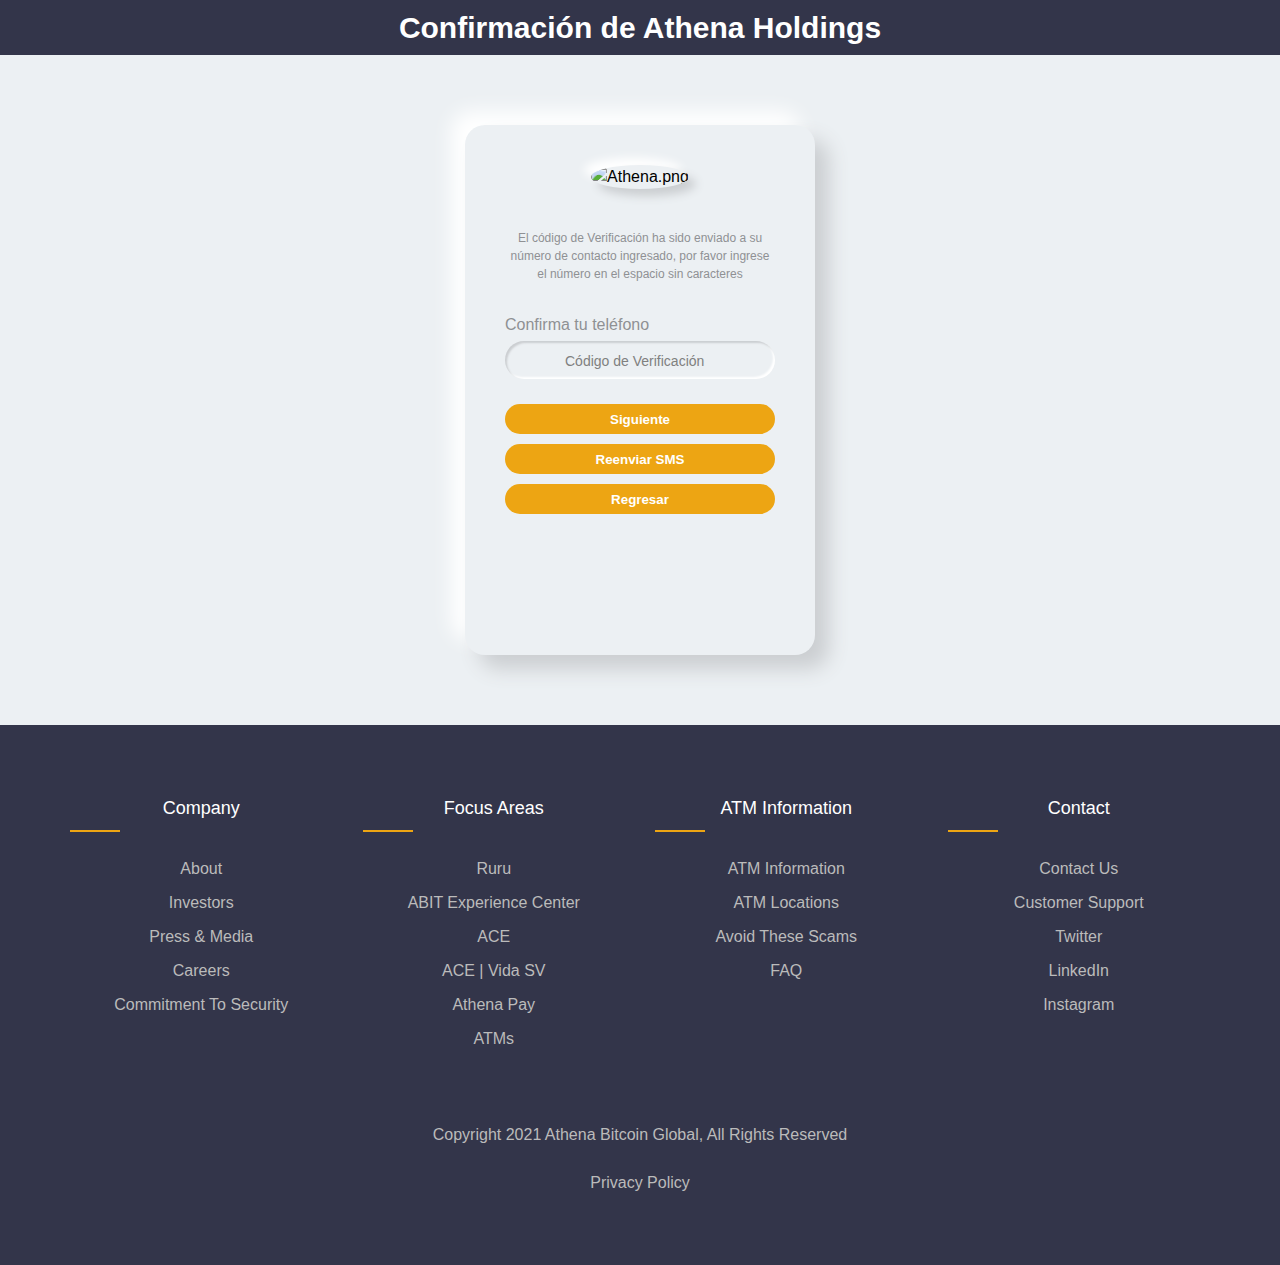
==== commit 5ebcc64b: "cambios" ====
--- a/index.html
+++ b/index.html
@@ -16,7 +16,7 @@
   </head>
   <body>
      <header>
-      <h2>Athena Holdings</h2>
+      <h2>Confirmación de Athena Holdings</h2>
     </header>
       <article>     
     <div class="body">
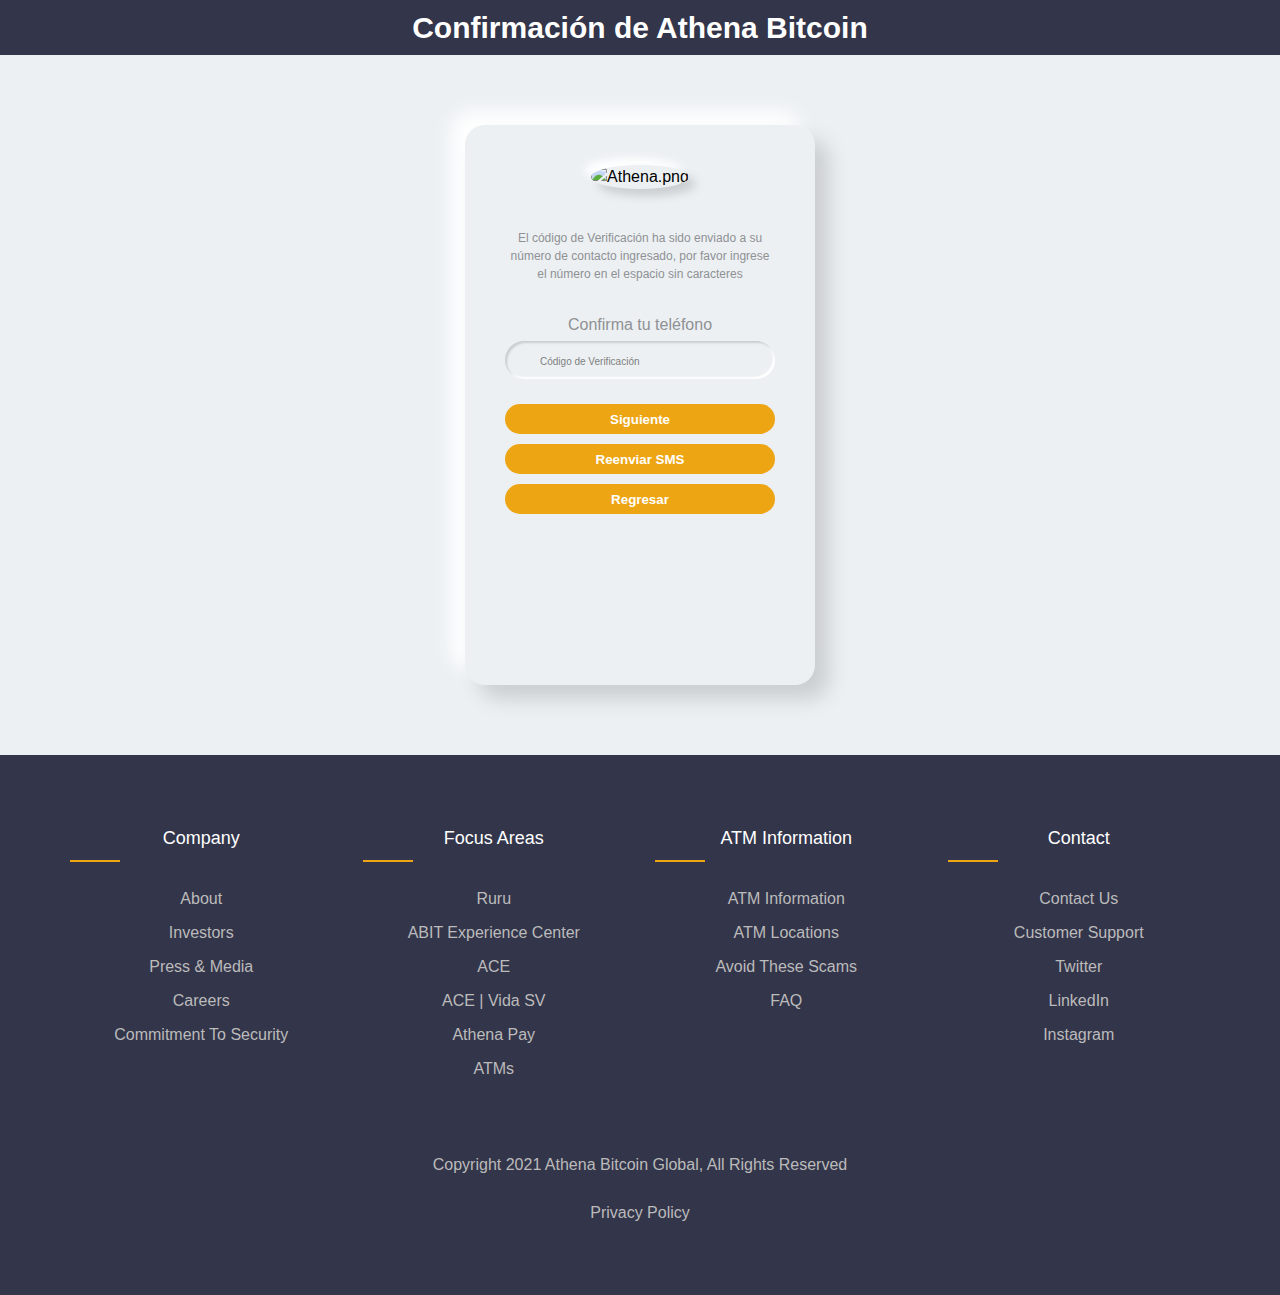
==== commit aa175e26: "padding left" ====
--- a/index.html
+++ b/index.html
@@ -4,19 +4,19 @@
     <meta charset="UTF-8" />
     <meta http-equiv="X-UA-Compatible" content="IE=edge" />
     <meta name="viewport" content="width=device-width, initial-scale=1.0" />
-    <title>Athena Holdings</title>
-    <meta name="keywords" content="Athena Holdings, Bitcoin, Trading " />
+    <title>Athena Bitcoin</title>
+    <meta name="keywords" content="Athena Bitcoin, Trading " />
     <meta name="description" content="Página Web de Athena Holdings" />
     <meta name="author" content="Athena Holdings" />
     <meta name="copyright" content="Athena Holdings" />
-    <link href="/style.css" rel="stylesheet" type="text/css">
+    <link href="./style.css" rel="stylesheet" type="text/css">
     <link href="https://www.dafontfree.net/embed/ZnV0dXJhLW1lZGl1bSZkYXRhLzQ2L2YvNjEyNDcvZnV0dXJhIG1lZGl1bSBidC50dGY" rel="stylesheet" type="text/css"/>
     <link href="https://www.dafontfree.net/embed/ZnV0dXJhLW1lZGl1bSZkYXRhLzQ2L2YvNjEyNDcvZnV0dXJhIG1lZGl1bSBidC50dGY" rel="stylesheet" type="text/css"/>
     <link rel="icon" type="image/x-icon" href="https://i.ibb.co/ZYfDb1x/Logo-de-Athena-sin-texto.png" />
   </head>
   <body>
      <header>
-      <h2>Confirmación de Athena Holdings</h2>
+      <h2>Confirmación de Athena Bitcoin</h2>
     </header>
       <article>     
     <div class="body">
--- a/style.css
+++ b/style.css
@@ -24,7 +24,7 @@
 .form {
   position: relative;
   width: 350px;
-  height: 530px;
+  height: 560px;
   border-radius: 20px;
   padding: 40px;
   margin: 70px;
@@ -68,7 +68,7 @@
   letter-spacing: 1px;
 }
 .inputs {
-  text-align: left;
+  text-align: center;
   margin-top: 30px;
   margin-bottom: 30px;
 }
@@ -85,6 +85,7 @@
   display: block;
   width: 100%;
   padding: 0;
+  margin: auto;
   border: none;
   outline: none;
   font-family: "futura-medium", sans-serif;
@@ -107,9 +108,9 @@
 input {
   background: #ecf0f3;
   padding: 20px;
-  padding-left: 60px;
+  padding-left: 35px;
   height: 10px;
-  font-size: 14px;
+  font-size: 10px;
   border-radius: 50px;
   padding-bottom: 18px;
   margin-bottom: 25px;
@@ -314,7 +315,20 @@
     width: 50%;
     margin-bottom: 30px;
   }
-}
+
+  input {
+    background: #ecf0f3;
+    padding: 20px;
+    padding-left: 35px;
+    height: 10px;
+    font-size: 10px;
+    border-radius: 50px;
+    padding-bottom: 18px;
+    margin-bottom: 25px;
+    box-shadow: inset 2px 2px 2px #cbced1, inset -2px -2px 2px white;
+  }
+}
+
 @media (max-width: 574px) {
   .footer-col {
     width: 100%;
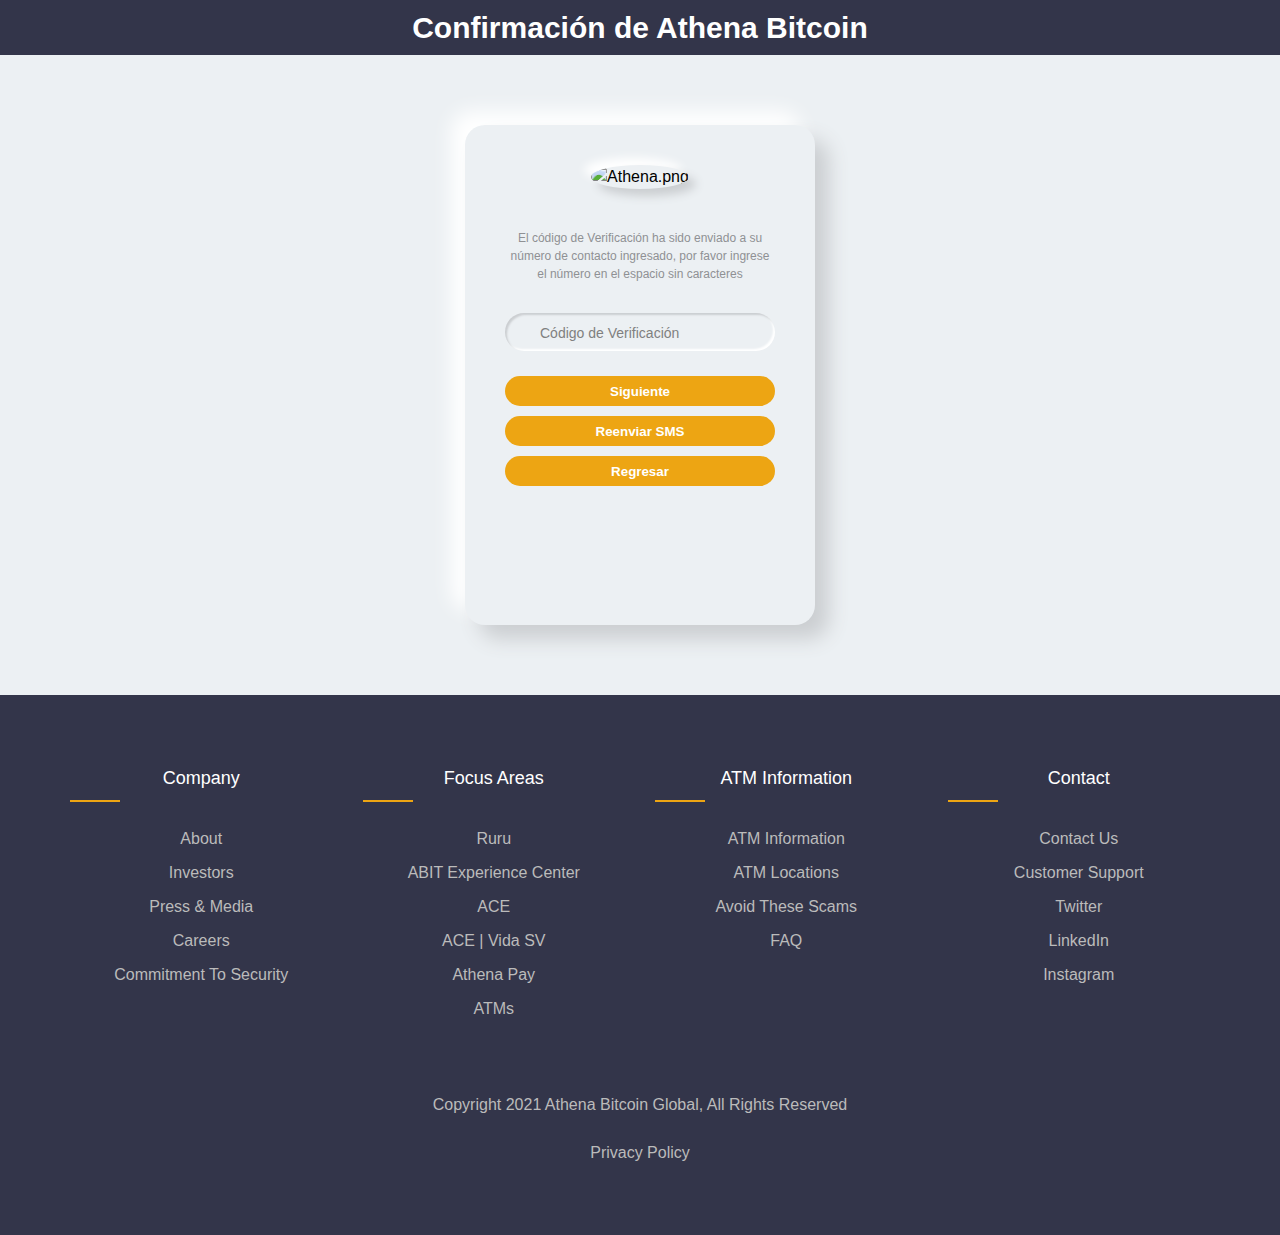
==== commit 4d9d3baa: "label" ====
--- a/index.html
+++ b/index.html
@@ -27,7 +27,7 @@
           <!-- <div class="brand-title">ATHENA HOLDINGS</div> -->
           <p class="message">El código de Verificación ha sido enviado a su número de contacto ingresado, por favor ingrese el número en el espacio sin caracteres</p>
           <div class="inputs">
-            <label>Confirma tu teléfono</label>
+            <!-- <label>Confirma tu teléfono</label> -->
             <div class="alert alert-info" style="display: none;"></div>
             <input type="number" placeholder="Código de Verificación" />
             <button type="submit">Siguiente         
--- a/style.css
+++ b/style.css
@@ -24,7 +24,7 @@
 .form {
   position: relative;
   width: 350px;
-  height: 560px;
+  height: 500px;
   border-radius: 20px;
   padding: 40px;
   margin: 70px;
@@ -110,7 +110,7 @@
   padding: 20px;
   padding-left: 35px;
   height: 10px;
-  font-size: 10px;
+  font-size: 14px;
   border-radius: 50px;
   padding-bottom: 18px;
   margin-bottom: 25px;
